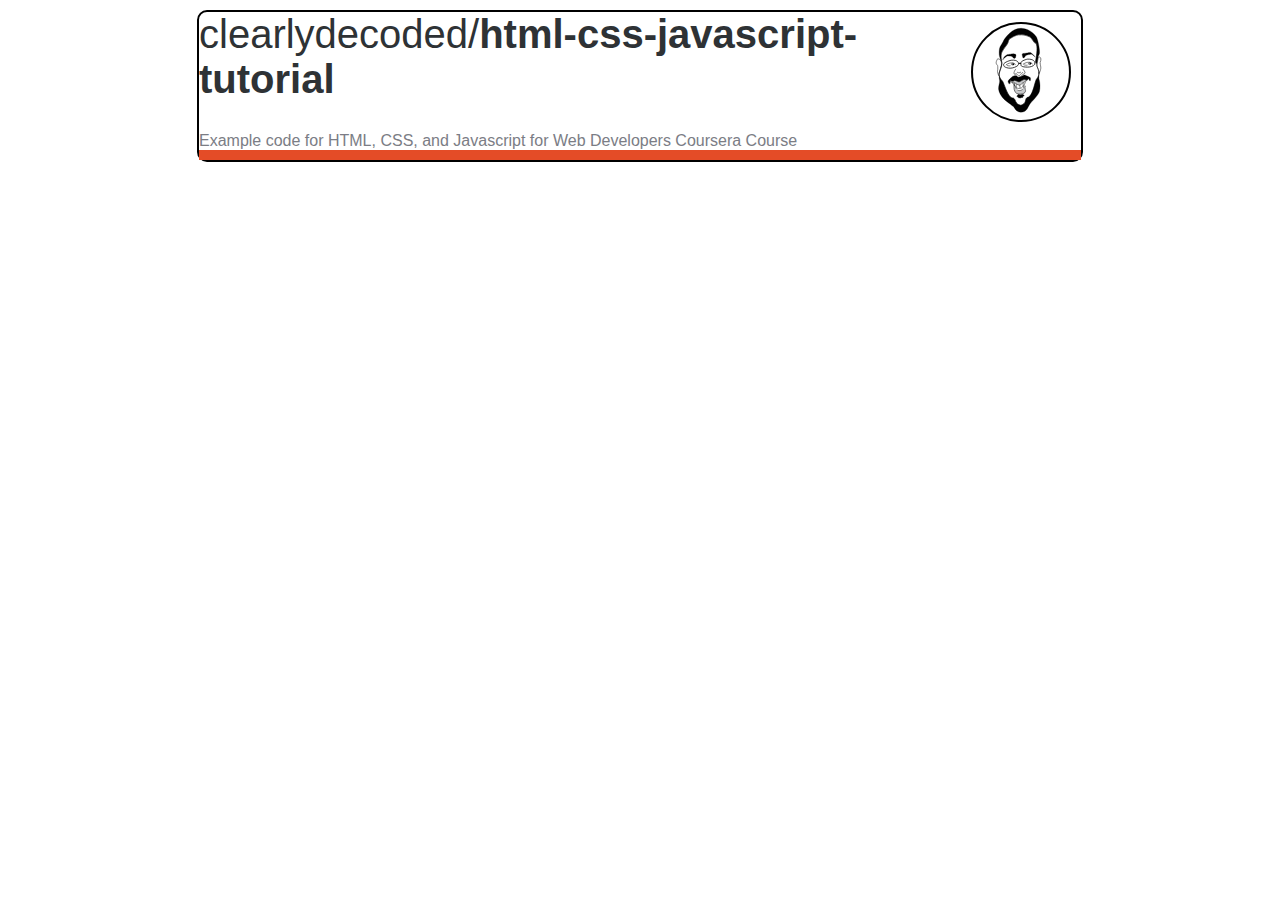
==== index.html @ 32b565fd "Basic UI without icons" ====
<!DOCTYPE html>
<html lang="en">

<head>
    <meta charset="UTF-8">
    <meta name="viewport" content="width=device-width, initial-scale=1.0">
    <title>WebCraft'24</title>
    <link rel="stylesheet" href="styles.css">
</head>

<body>
    <!-- Card is a div that contains the clone-->
    <div class="card">
        <!-- Content is the div containing the text, image-->
        <div class="content">
            <div class="text">
                <div class="repoName">clearlydecoded/<strong>html-css-javascript-tutorial</strong></div>
                <div class="repoDesc">Example code for HTML, CSS, and Javascript for Web Developers Coursera Course
                </div>
            </div>
            <div class="image">
                <img src=".\assets\logo.svg" alt="logo" width="100px">
            </div>
        </div>
        <!-- The rectangle that displays the languages (red bar at bottom) -->
        <div class="redRect"></div>
    </div>

</body>

</html>
---- styles.css ----
* {
    margin: 0;
    padding: 0;
}

body {
    margin: 10px;
    font-family: helvetica;
}

.card {
    border: 2px solid black;
    border-radius: 10px;
    width: 70%;
    margin: auto;
}

.content {
    display: flex;
    justify-content: space-evenly;
}

.image {
    margin: 10px;
}

.repoName {
    color: #2e3235;
    font-size: 40px;
}

.repoDesc {
    color: #7b7d85;
    margin-top: 30px;
}

.redRect {
    background-color: #e44c27;
    height: 10px;
}
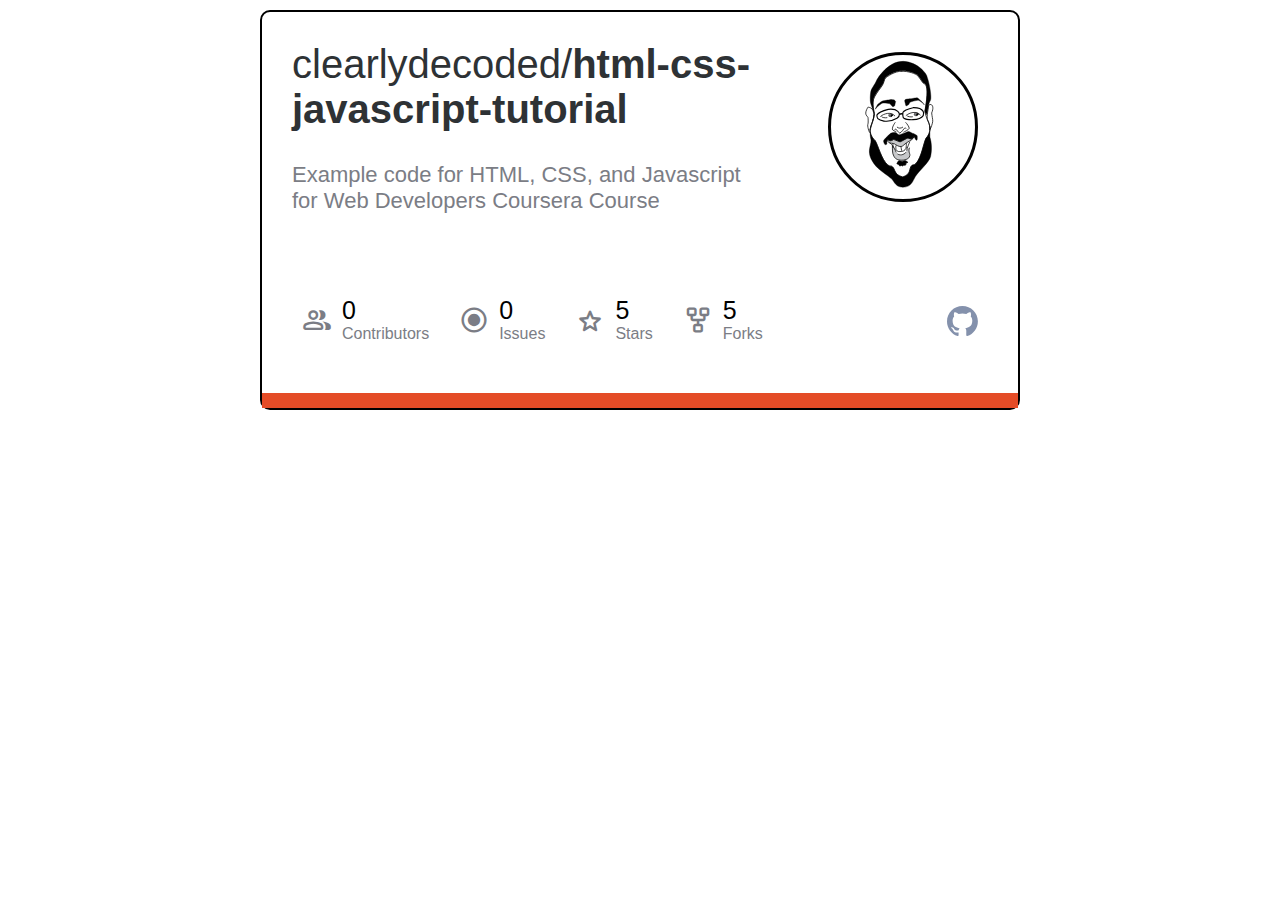
==== commit 576955ba: "Completed the cloning" ====
--- a/index.html
+++ b/index.html
@@ -6,6 +6,16 @@
     <meta name="viewport" content="width=device-width, initial-scale=1.0">
     <title>WebCraft'24</title>
     <link rel="stylesheet" href="styles.css">
+    <!-- Contributions logo -->
+    <link rel="stylesheet" href="https://fonts.googleapis.com/css2?family=Material+Symbols+Rounded:opsz,wght,FILL,GRAD@20..48,100..700,0..1,-50..200" />
+    <!-- <link rel="stylesheet" href="https://fonts.googleapis.com/css2?family=Material+Symbols+Rounded:opsz,wght,FILL,GRAD@48,300,0,0" /> -->
+    <!-- <link rel="stylesheet" href="https://fonts.googleapis.com/css2?family=Material+Symbols+Rounded:opsz,wght,FILL,GRAD@20..48,100..700,0..1,-50..200" /> -->
+    <!-- Issues logo -->
+    <link rel="stylesheet" href="https://fonts.googleapis.com/css2?family=Material+Symbols+Rounded:opsz,wght,FILL,GRAD@20..48,100..700,0..1,-50..200" />
+    <!-- Star logo -->
+    <link rel="stylesheet" href="https://fonts.googleapis.com/css2?family=Material+Symbols+Rounded:opsz,wght,FILL,GRAD@20..48,100..700,0..1,-50..200" />
+    <!-- Form logo -->
+    <link rel="stylesheet" href="https://fonts.googleapis.com/css2?family=Material+Symbols+Rounded:opsz,wght,FILL,GRAD@20..48,100..700,0..1,-50..200" />
 </head>
 
 <body>
@@ -19,7 +29,41 @@
                 </div>
             </div>
             <div class="image">
-                <img src=".\assets\logo.svg" alt="logo" width="100px">
+                <img src=".\assets\logo.svg" alt="logo" width="150px">
+            </div>
+        </div>
+        <!-- Repo Stats -->
+        <div class="repoStats">
+            <div class="stat">
+                <span class="material-symbols-rounded">group</span>
+                <div class="statText">
+                    <div class="statValue">0</div>
+                    <div class="statName">Contributors</div>
+                </div>
+            </div>
+            <div class="stat">
+                <span class="material-symbols-rounded">radio_button_checked</span>
+                <div class="statText">
+                    <div class="statValue">0</div>
+                    <div class="statName">Issues</div>
+                </div>
+            </div>
+            <div class="stat">
+                <span class="material-symbols-rounded">star</span>
+                <div class="statText">
+                    <div class="statValue">5</div>
+                    <div class="statName">Stars</div>
+                </div>
+            </div>
+            <div class="stat">
+                <span class="material-symbols-rounded fork">lan</span>
+                <div class="statText">
+                    <div class="statValue">5</div>
+                    <div class="statName">Forks</div>
+                </div>
+            </div>
+            <div class="githubLogo">
+                <img src="./assets/github-mark.svg" alt="Github logo" height="30px">
             </div>
         </div>
         <!-- The rectangle that displays the languages (red bar at bottom) -->
--- a/styles.css
+++ b/styles.css
@@ -11,30 +11,72 @@
 .card {
     border: 2px solid black;
     border-radius: 10px;
-    width: 70%;
+    width: 60%;
     margin: auto;
 }
 
 .content {
     display: flex;
-    justify-content: space-evenly;
-}
-
-.image {
-    margin: 10px;
+    justify-content: center;
 }
 
 .repoName {
+    margin: 30px;
     color: #2e3235;
     font-size: 40px;
 }
 
 .repoDesc {
     color: #7b7d85;
-    margin-top: 30px;
+    font-size: 22px;
+    margin: 30px;
+}
+
+.image {
+    margin: 40px;
 }
 
 .redRect {
     background-color: #e44c27;
-    height: 10px;
-}+    height: 15px;
+}
+
+.repoStats {
+    display: flex;
+    margin: 40px;
+    gap: 20px;
+}
+
+.material-symbols-rounded {
+    font-size: 30px !important;
+    color: #7b7d85;
+}
+
+.stat {
+    display: flex;
+    flex-wrap: wrap;
+    align-items:center;
+}
+
+.statText {
+    margin: 10px;
+}
+
+.statValue {
+    font-size: 25px;
+}
+
+.statName {
+    color: #7b7d85;
+}
+
+.fork {
+    transform: scale(-1);
+}
+
+.githubLogo {
+    justify-content: flex-end;
+    margin-left: auto;
+    margin-top: 20px;
+}
+
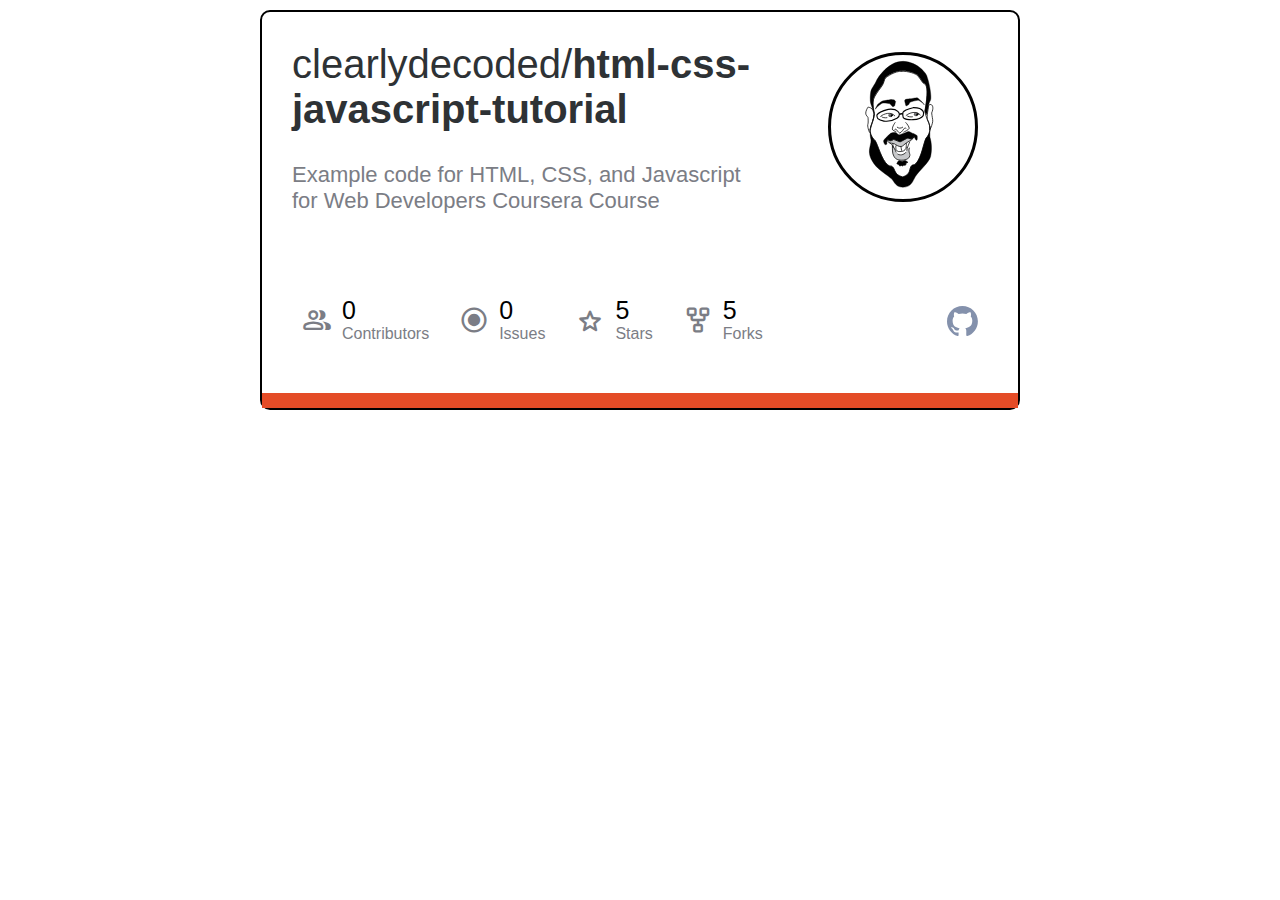
==== commit 0be90eb0: "Properly formatted code" ====
--- a/index.html
+++ b/index.html
@@ -7,15 +7,17 @@
     <title>WebCraft'24</title>
     <link rel="stylesheet" href="styles.css">
     <!-- Contributions logo -->
-    <link rel="stylesheet" href="https://fonts.googleapis.com/css2?family=Material+Symbols+Rounded:opsz,wght,FILL,GRAD@20..48,100..700,0..1,-50..200" />
-    <!-- <link rel="stylesheet" href="https://fonts.googleapis.com/css2?family=Material+Symbols+Rounded:opsz,wght,FILL,GRAD@48,300,0,0" /> -->
-    <!-- <link rel="stylesheet" href="https://fonts.googleapis.com/css2?family=Material+Symbols+Rounded:opsz,wght,FILL,GRAD@20..48,100..700,0..1,-50..200" /> -->
+    <link rel="stylesheet"
+        href="https://fonts.googleapis.com/css2?family=Material+Symbols+Rounded:opsz,wght,FILL,GRAD@20..48,100..700,0..1,-50..200" />
     <!-- Issues logo -->
-    <link rel="stylesheet" href="https://fonts.googleapis.com/css2?family=Material+Symbols+Rounded:opsz,wght,FILL,GRAD@20..48,100..700,0..1,-50..200" />
+    <link rel="stylesheet"
+        href="https://fonts.googleapis.com/css2?family=Material+Symbols+Rounded:opsz,wght,FILL,GRAD@20..48,100..700,0..1,-50..200" />
     <!-- Star logo -->
-    <link rel="stylesheet" href="https://fonts.googleapis.com/css2?family=Material+Symbols+Rounded:opsz,wght,FILL,GRAD@20..48,100..700,0..1,-50..200" />
+    <link rel="stylesheet"
+        href="https://fonts.googleapis.com/css2?family=Material+Symbols+Rounded:opsz,wght,FILL,GRAD@20..48,100..700,0..1,-50..200" />
     <!-- Form logo -->
-    <link rel="stylesheet" href="https://fonts.googleapis.com/css2?family=Material+Symbols+Rounded:opsz,wght,FILL,GRAD@20..48,100..700,0..1,-50..200" />
+    <link rel="stylesheet"
+        href="https://fonts.googleapis.com/css2?family=Material+Symbols+Rounded:opsz,wght,FILL,GRAD@20..48,100..700,0..1,-50..200" />
 </head>
 
 <body>
